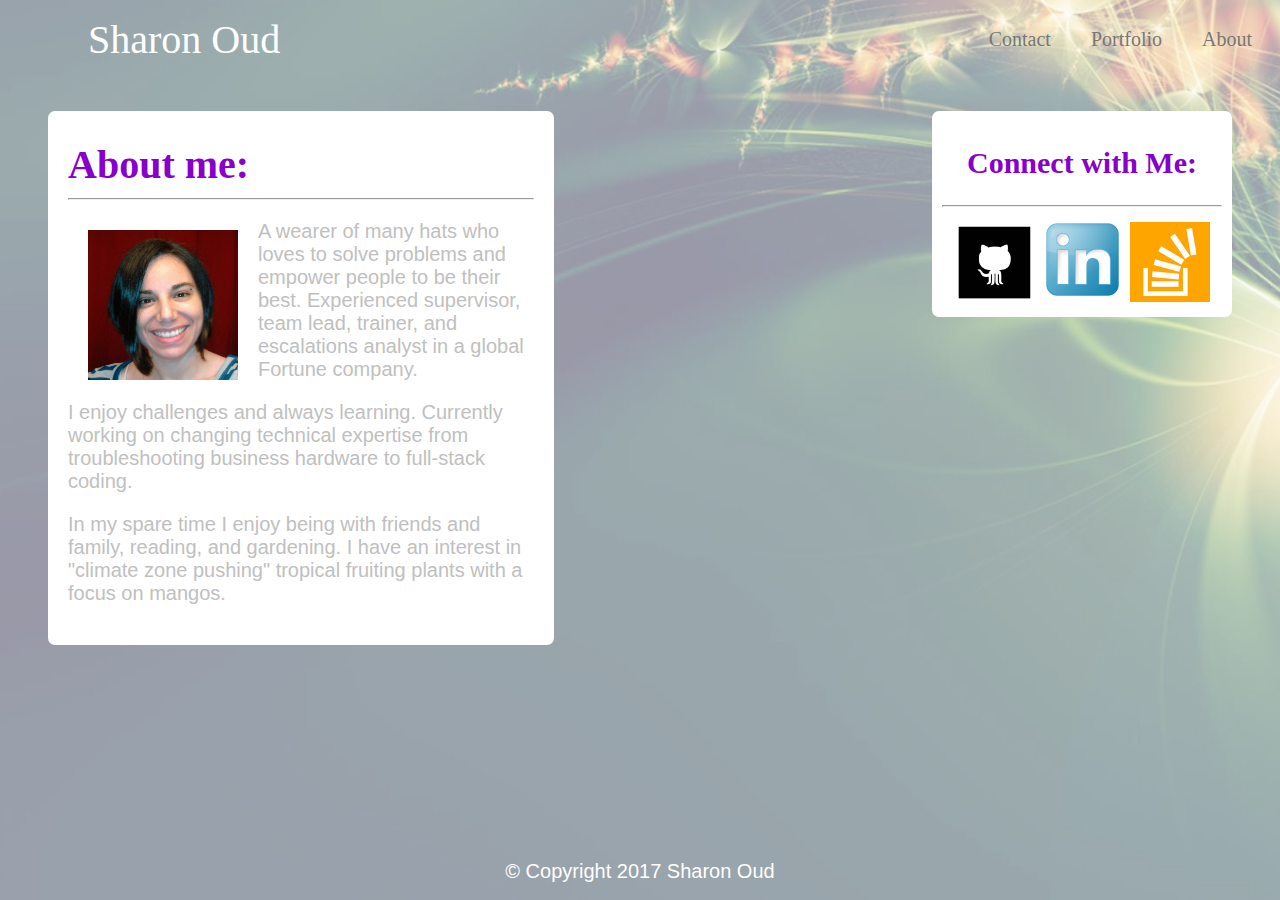
==== about.html @ d22d6183 "Homework 2" ====
<!-- Main page -->
<!DOCTYPE html>


<!-- Language information -->
<html lang="en-us">
	<head>
		<meta charset="utf-8">
		<title>Sharon.</title>
		<link rel="stylesheet" type="text/css" href="assets/css/style.css">
		<!-- <link rel="stylesheet" type="text/css" href="reset.css"> -->
	</head>



	<body>


<div>
  
		<!-- Main header, my name -->
			<header>
				Sharon Oud
			</header>

		<!-- Navigation bar -->
			<nav>
				<ul>
				  <li><a href="about.html">About</a></li>
				  <li><a href="portfolio.html">Portfolio</a></li>
				  <li><a href="contact.html">Contact</a></li>
				</ul>
			</nav>

</div>


<main>
	<article class="left">
		<!-- Headline -->
		<h1>
			About me:
		</h1>
				

		<hr>


	<!-- My picture -->
		<img id="myPicture" src="assets/images/Me.jpg" alt="Sharon's picture." >


	<!-- Info about me -->
		<p>
			A wearer of many hats who loves to solve problems and empower people to be their best. Experienced supervisor, team lead, trainer, and escalations analyst in a global Fortune company. 
		</p>

		<p>		

			I enjoy challenges and always learning.  Currently working on changing technical expertise from troubleshooting business hardware to full-stack coding.
		</p>

			
		<p>
			In my spare time I enjoy being with friends and family, reading, and gardening.  I have an interest in "climate zone pushing" tropical fruiting plants with a focus on mangos.
		</p>


		</article>

<!-- Connect links -->
	<section class="right">		
		<h2>Connect with Me:</h2>

		<hr>			

		<a href="https://github.com/TaysDragon" target="_blank" alt="Sharon's github page"><img src="assets/images/github.png" width="80 px" height="80 px"></a>
			
		<a href="https://www.linkedin.com/in/sharonoud/" target="_blank" alt="Sharon's LinkedIn page"><img src="assets/images/linkedin.ico" width="85 px" height="85 px"></a>

		<a href="http://stackoverflow.com/users/7687939/tay-and-the-dragon" target="_blank" alt="Sharon's stackoverflow page"><img src="assets/images/stackoverflow.ico"  width="80 px" height="80 px"></a>

			
	</section>

</main>


	<!-- Footer -->
	<footer>
		&copy; Copyright 2017 Sharon Oud
	</footer>





	</body>
---- assets/css/style.css ----
/** My CSS3 file **/

@font-face {
    font-family: 'fff_tusjbold';
    src: url('FFF_Tusj-webfont.eot');
    src: url('FFF_Tusj-webfont.eot?#iefix') format('embedded-opentype'),
         url('FFF_Tusj-webfont.woff') format('woff'),
         url('FFF_Tusj-webfont.ttf') format('truetype'),
         url('FFF_Tusj-webfont.svg#fff_tusjbold') format('svg');
    font-weight: normal;
    font-style: normal;

}


html { 
  background: url(../images/background2.jpg) no-repeat center center fixed; 
  background-color: rgba(255,255,255,0.6);
  background-blend-mode: lighten;
  -webkit-background-size: cover;
  -moz-background-size: cover;
  -o-background-size: cover;
  background-size: cover;
  z-index: 1;
}


body {
	font-family: 'Arial', 'Helvetica Neue', Helvetica, sans-serif;
	font-size: 20px;
}

header {
	float: left;
	margin-left: 40px;
	width: auto;
	font-family: 'Georgia', Times, Times New Roman, serif;	
	text-align: center;
	padding-top: 8px;
	padding-right: 40px;
	padding-bottom: 8px;
	padding-left: 40px;
	color: 	#ffffff;
	font-size: 2em;
	z-index: 200
}



nav {		
		
	font-family: 'Georgia', Times, Times New Roman, serif;
	font-size: 20px;	
	color: #ffffff;
    text-decoration: none;		
}

ul {
    list-style-type: none;
    margin: 0;
    padding: 0;    
    overflow: hidden;
    
}

li {
    float: right;
}

li a {
    display: block;
    color: #777777;
    padding: 20px;
    text-decoration: none;    
}

/* Change the link color on hover */
li a:hover {
    background-color: #99ddff;
}


h1 {
	clear: both;
	color: #8800cc;
	font-size: 2em;
	font-family: 'Georgia', Times, Times New Roman, serif;
}

h2 {
	color: #8800cc;
}


#myPicture {
	float: left;
	height: 150px;
	width: 150px;
	margin: 20px;
}

main {
	clear: both;
}

.left {  
    float: left;
    width: 40%;
    height: auto;
    padding: 20px;
    margin: 40px;
    background: #fff;
    border-radius:7px;
   -webkit-border-radius:7px;
   -moz-border-radius:7px;
    
}



.right {	
	float: right;
	background-color: #fff;
	font-family: 'Georgia', Times, Times New Roman, serif;
	font-size: 1em;
	color: #4aaaa5;
	width: 300px;
	height: auto;	
	margin: 40px;
	text-align: center;
	padding: 10px;
	 border-radius:7px;
   -webkit-border-radius:7px;
   -moz-border-radius:7px;
}

footer {
	position:absolute;
    right: 0;
    bottom: 20px;
    left: 0;
    width:100%;
    height:20px;   
	text-align: center;
	padding: 20px;
    color: #fff;
}



/* General Styles */

* {
   box-sizing:border-box;
   -webkit-box-sizing:border-box;
   -moz-box-sizing:border-box;
   -webkit-font-smoothing:antialiased;
   -moz-font-smoothing:antialiased;
   -o-font-smoothing:antialiased;
   font-smoothing:antialiased;
   text-rendering:optimizeLegibility;
}
body {
   color: #C0C0C0;
   font-family: Arial, san-serif;
}


#contact-form2 {
   float: right;
   background-color:rgba(72,72,72,0.7);
   padding: 10px 20px 30px 20px;
   margin-right: 60px;
   margin-top:30px;   
   border-radius:7px;
   -webkit-border-radius:7px;
   -moz-border-radius:7px;
}

/* Contact Form Styles */
h1 {
   margin: 10px 0 0 0;
}
h4{
   margin: 0 0 20px 0;
}
#contact-form {
   background-color:rgba(72,72,72,0.7);
   padding: 10px 20px 30px 20px;
   max-width:100%;
   float: left;
   left: 50%;
   position: absolute;
   margin-top:30px;
   margin-left: -260px;
   border-radius:7px;
   -webkit-border-radius:7px;
   -moz-border-radius:7px;
}
#contact-form input,   
#contact-form select,   
#contact-form textarea,   
#contact-form label { 
   font-size: 15px;  
   margin-bottom: 2px;
   font-family: Arial, san-serif;
} 
#contact-form input,   
#contact-form select,   
#contact-form textarea { 
   width:100%;
   background: #fff;
   border: 0; 
   -moz-border-radius: 4px;  
   -webkit-border-radius: 4px;  
   border-radius: 4px;
   margin-bottom: 25px;  
   padding: 5px;  
}  
#contact-form input:focus,   
#contact-form select:focus,   
#contact-form textarea:focus {  
   background-color: #E5E6E7; 
}  
#contact-form textarea {
   width:100%;
   height: 150px;
}
#contact-form button[type="submit"] {
   cursor:pointer;
   width:100%;
   border:none;
   background:#991D57;
   background-image:linear-gradient(bottom, #8C1C50 0%, #991D57 52%);
   background-image:-moz-linear-gradient(bottom, #8C1C50 0%, #991D57 52%);
   background-image:-webkit-linear-gradient(bottom, #8C1C50 0%, #991D57 52%);
   color:#FFF;
   margin:0 0 5px;
   padding:10px;
   border-radius:5px;
}
#contact-form button[type="submit"]:hover {
   background-image:linear-gradient(bottom, #9C215A 0%, #A82767 52%);
   background-image:-moz-linear-gradient(bottom, #9C215A 0%, #A82767 52%);
   background-image:-webkit-linear-gradient(bottom, #9C215A 0%, #A82767 52%);
   -webkit-transition:background 0.3s ease-in-out;
   -moz-transition:background 0.3s ease-in-out;
   transition:background-color 0.3s ease-in-out;
}
#contact-form button[type="submit"]:active {
   box-shadow:inset 0 1px 3px rgba(0,0,0,0.5);
}
input:required, textarea:required {  
   box-shadow: none;
   -moz-box-shadow: none;  
   -webkit-box-shadow: none;  
   -o-box-shadow: none;  
} 
#contact-form .required {  
   font-weight:bold;  
   color: #E5E6E7;      
}

/* Hide success/failure message
   (especially since the php is missing) */
#failure, #success {
   color: #6EA070; 
   display:none;  
}

/* Make form look nice on smaller screens */
@media only screen and (max-width: 580px) {
   #contact-form{
      left: 3%;
      margin-right: 3%;
      width: 88%;
      margin-left: 0;
      padding-left: 3%;
      padding-right: 3%;
   }
}
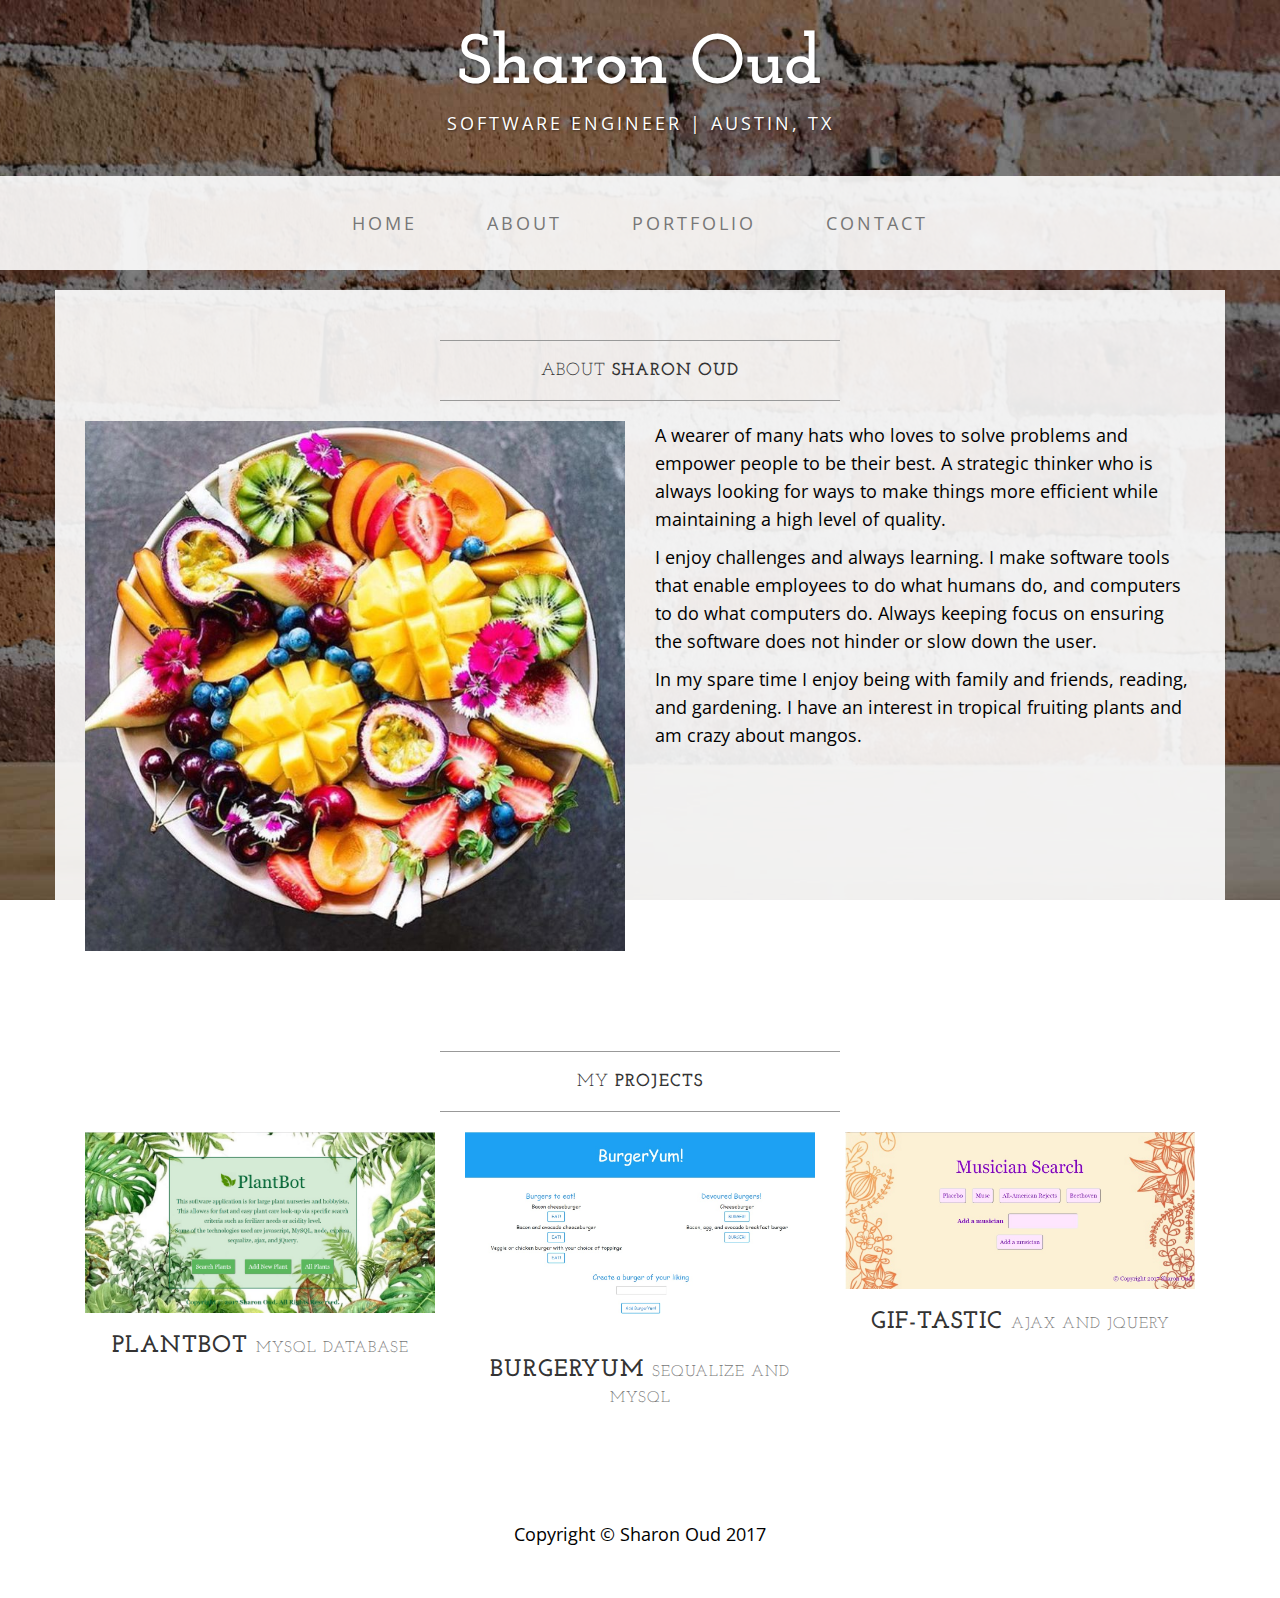
==== commit 058d818b: "for live deployment" ====
--- a/about.html
+++ b/about.html
@@ -1,98 +1,138 @@
-<!-- Main page -->
 <!DOCTYPE html>
+<html lang="en">
 
+<head>
+    <meta charset="utf-8">
+    <meta http-equiv="X-UA-Compatible" content="IE=edge">
+    <meta name="viewport" content="width=device-width, initial-scale=1">
+    <meta name="description" content="">
+    <meta name="author" content="">
+    <title>About Sharon.</title>
+    <link rel="shortcut icon" href="favicon.ico" type="icon">
+    <!-- Bootstrap Core CSS -->
+    <link href="css/bootstrap.min.css" rel="stylesheet">
+    <!-- Custom CSS -->
+    <link href="css/business-casual.css" rel="stylesheet">
+    <!-- Fonts -->
+    <link href="https://fonts.googleapis.com/css?family=Open+Sans:300italic,400italic,600italic,700italic,800italic,400,300,600,700,800" rel="stylesheet" type="text/css">
+    <link href="https://fonts.googleapis.com/css?family=Josefin+Slab:100,300,400,600,700,100italic,300italic,400italic,600italic,700italic" rel="stylesheet" type="text/css">
+    <!-- HTML5 Shim and Respond.js IE8 support of HTML5 elements and media queries -->
+    <!-- WARNING: Respond.js doesn't work if you view the page via file:// -->
+    <!--[if lt IE 9]>
+        <script src="https://oss.maxcdn.com/libs/html5shiv/3.7.0/html5shiv.js"></script>
+        <script src="https://oss.maxcdn.com/libs/respond.js/1.4.2/respond.min.js"></script>
+    <![endif]-->
+</head>
 
-<!-- Language information -->
-<html lang="en-us">
-	<head>
-		<meta charset="utf-8">
-		<title>Sharon.</title>
-		<link rel="stylesheet" type="text/css" href="assets/css/style.css">
-		<!-- <link rel="stylesheet" type="text/css" href="reset.css"> -->
-	</head>
+<body>
+    <div class="brand">Sharon Oud</div>
+    <div class="address-bar">Software Engineer | Austin, TX</div>
+    <!-- Navigation -->
+    <nav class="navbar navbar-default" role="navigation">
+        <div class="container">
+            <!-- Brand and toggle get grouped for better mobile display -->
+            <div class="navbar-header">
+                <button type="button" class="navbar-toggle" data-toggle="collapse" data-target="#bs-example-navbar-collapse-1">
+                    <span class="sr-only">Toggle navigation</span>
+                    <span class="icon-bar"></span>
+                    <span class="icon-bar"></span>
+                    <span class="icon-bar"></span>
+                </button>
+                <!-- navbar-brand is hidden on larger screens, but visible when the menu is collapsed -->
+                <a class="navbar-brand" href="index.html">Sharon Oud</a>
+            </div>
+            <!-- Collect the nav links, forms, and other content for toggling -->
+            <div class="collapse navbar-collapse" id="bs-example-navbar-collapse-1">
+                <ul class="nav navbar-nav">
+                    <li>
+                        <a href="index.html">Home</a>
+                    </li>
+                    <li>
+                        <a href="about.html">About</a>
+                    </li>
+                    <li>
+                        <a href="portfolio.html">Portfolio</a>
+                    </li>
+                    <li>
+                        <a href="contact.html">Contact</a>
+                    </li>
+                </ul>
+            </div>
+            <!-- /.navbar-collapse -->
+        </div>
+        <!-- /.container -->
+    </nav>
+    <div class="container">
+        <div class="row">
+            <div class="box">
+                <div class="col-lg-12">
+                    <hr>
+                    <h2 class="intro-text text-center">About
+                        <strong>Sharon Oud</strong>
+                    </h2>
+                    <hr>
+                </div>
+                <div class="col-md-6">
+                    <img class="img-responsive img-border-left" src="img/tropicalFruit.jpg" alt="">
+                </div>
+                <div class="col-md-6">
+                    <p>A wearer of many hats who loves to solve problems and empower people to be their best. A strategic thinker who is always looking for ways to make things more efficient while maintaining a high level of quality.</p>
+                    <p>I enjoy challenges and always learning. I make software tools that enable employees to do what humans do, and computers to do what computers do. Always keeping focus on ensuring the software does not hinder or slow down the user.</p>
+                    <p>In my spare time I enjoy being with family and friends, reading, and gardening. I have an interest in tropical fruiting plants and am crazy about mangos.</p>
+                </div>
+                <div class="clearfix"></div>
+            </div>
+        </div>
+        <div class="row">
+            <div class="box">
+                <div class="col-lg-12">
+                    <hr>
+                    <h2 class="intro-text text-center">My
+                        <strong>Projects</strong>
+                    </h2>
+                    <hr>
+                </div>
+                <div class="col-sm-4 text-center">
+                    <a href="https://github.com/TaysDragon/PlantBot" target="_blank"><img class="img-responsive" src="img/PlantBot.jpg" alt="PlantBot"></a>
+                    <h3>PlantBot
+                        <small>MySQL database</small>
+                    </h3>
+                </div>
+                <div class="col-sm-4 text-center">
+                    <a href="https://github.com/TaysDragon/BurgerYum" target="_blank"><img class="img-responsive" src="img/BurgerYum.jpg" alt="Burgery-Yum"></a>
+                    <h3>BurgerYum
+                        <small>Sequalize and mySQL</small>
+                    </h3>
+                </div>
+                <div class="col-sm-4 text-center">
+                    <a href="http://giph-tastic.herokuapp.com/" target="_blank"><img class="img-responsive"  src="img/giph-tastic.jpg" width="450 " height="750 " alt="giph-tastic.jpg"></a>
+                    <h3>Gif-Tastic
+                        <small>AJAX and JQuery</small>
+                    </h3>
+                </div>
+                <div class="clearfix "></div>
+            </div>
+        </div>
 
+    </div>
+    <!-- /.container -->
 
+    <footer>
+        <div class="container ">
+            <div class="row ">
+                <div class="col-lg-12 text-center ">
+                    <p>Copyright &copy; Sharon Oud 2017</p>
+                </div>
+            </div>
+        </div>
+    </footer>
 
-	<body>
+    <!-- jQuery -->
+    <script src="js/jquery.js "></script>
 
+    <!-- Bootstrap Core JavaScript -->
+    <script src="js/bootstrap.min.js "></script>
 
-<div>
-  
-		<!-- Main header, my name -->
-			<header>
-				Sharon Oud
-			</header>
+</body>
 
-		<!-- Navigation bar -->
-			<nav>
-				<ul>
-				  <li><a href="about.html">About</a></li>
-				  <li><a href="portfolio.html">Portfolio</a></li>
-				  <li><a href="contact.html">Contact</a></li>
-				</ul>
-			</nav>
-
-</div>
-
-
-<main>
-	<article class="left">
-		<!-- Headline -->
-		<h1>
-			About me:
-		</h1>
-				
-
-		<hr>
-
-
-	<!-- My picture -->
-		<img id="myPicture" src="assets/images/Me.jpg" alt="Sharon's picture." >
-
-
-	<!-- Info about me -->
-		<p>
-			A wearer of many hats who loves to solve problems and empower people to be their best. Experienced supervisor, team lead, trainer, and escalations analyst in a global Fortune company. 
-		</p>
-
-		<p>		
-
-			I enjoy challenges and always learning.  Currently working on changing technical expertise from troubleshooting business hardware to full-stack coding.
-		</p>
-
-			
-		<p>
-			In my spare time I enjoy being with friends and family, reading, and gardening.  I have an interest in "climate zone pushing" tropical fruiting plants with a focus on mangos.
-		</p>
-
-
-		</article>
-
-<!-- Connect links -->
-	<section class="right">		
-		<h2>Connect with Me:</h2>
-
-		<hr>			
-
-		<a href="https://github.com/TaysDragon" target="_blank" alt="Sharon's github page"><img src="assets/images/github.png" width="80 px" height="80 px"></a>
-			
-		<a href="https://www.linkedin.com/in/sharonoud/" target="_blank" alt="Sharon's LinkedIn page"><img src="assets/images/linkedin.ico" width="85 px" height="85 px"></a>
-
-		<a href="http://stackoverflow.com/users/7687939/tay-and-the-dragon" target="_blank" alt="Sharon's stackoverflow page"><img src="assets/images/stackoverflow.ico"  width="80 px" height="80 px"></a>
-
-			
-	</section>
-
-</main>
-
-
-	<!-- Footer -->
-	<footer>
-		&copy; Copyright 2017 Sharon Oud
-	</footer>
-
-
-
-
-
-	</body>+</html>
--- a/css/business-casual.css
+++ b/css/business-casual.css
@@ -0,0 +1,192 @@
+/*!
+ * Start Bootstrap - Business Casual (http://startbootstrap.com/)
+ * Copyright 2013-2016 Start Bootstrap
+ * Licensed under MIT (https://github.com/BlackrockDigital/startbootstrap/blob/gh-pages/LICENSE)
+ */
+
+body {
+    font-family: "Open Sans","Helvetica Neue",Helvetica,Arial,sans-serif;
+    background: url('../img/bg.jpg') no-repeat center center fixed;
+    -webkit-background-size: cover;
+    -moz-background-size: cover;
+    background-size: cover;
+    -o-background-size: cover;
+}
+
+h1,
+h2,
+h3,
+h4,
+h5,
+h6 {
+    text-transform: uppercase;
+    font-family: "Josefin Slab","Helvetica Neue",Helvetica,Arial,sans-serif;
+    font-weight: 700;
+    letter-spacing: 1px;
+}
+
+p {
+    font-size: 1.25em;
+    line-height: 1.6;
+    color: #000;
+}
+
+hr {
+    max-width: 400px;
+    border-color: #999999;
+}
+
+.brand,
+.address-bar {
+    display: none;
+}
+
+.navbar-brand {
+    text-transform: uppercase;
+    font-weight: 900;
+    letter-spacing: 2px;
+}
+
+.navbar-nav {
+    text-transform: uppercase;
+    font-weight: 400;
+    letter-spacing: 3px;
+}
+
+.img-full {
+    min-width: 100%;
+}
+
+.brand-before,
+.brand-name {
+    text-transform: capitalize;
+}
+
+.brand-before {
+    margin: 15px 0;
+}
+
+.brand-name {
+    margin: 0;
+    font-size: 4em;
+}
+
+.tagline-divider {
+    margin: 15px auto 3px;
+    max-width: 250px;
+    border-color: #999999;
+}
+
+.box {
+    margin-bottom: 20px;
+    padding: 30px 15px;
+    background: #fff;
+    background: rgba(255,255,255,0.9);
+}
+
+.intro-text {
+    text-transform: uppercase;
+    font-size: 1.25em;
+    font-weight: 400;
+    letter-spacing: 1px;
+}
+
+.img-border {
+    float: none;
+    margin: 0 auto 0;
+    border: #999999 solid 1px;
+}
+
+.img-left {
+    float: none;
+    margin: 0 auto 0;
+}
+
+footer {
+    background: #fff;
+    background: rgba(255,255,255,0.9);
+}
+
+footer p {
+    margin: 0;
+    padding: 50px 0;
+}
+
+@media screen and (min-width:768px) {
+    .brand {
+        display: inherit;
+        margin: 0;
+        padding: 30px 0 10px;
+        text-align: center;
+        text-shadow: 1px 1px 2px rgba(0,0,0,0.5);
+        font-family: "Josefin Slab","Helvetica Neue",Helvetica,Arial,sans-serif;
+        font-size: 5em;
+        font-weight: 700;
+        line-height: normal;
+        color: #fff;
+    }
+
+    .top-divider {
+        margin-top: 0;
+    }
+
+    .img-left {
+        float: left;
+        margin-right: 25px;
+    }
+
+    .address-bar {
+        display: inherit;
+        margin: 0;
+        padding: 0 0 40px;
+        text-align: center;
+        text-shadow: 1px 1px 2px rgba(0,0,0,0.5);
+        text-transform: uppercase;
+        font-size: 1.25em;
+        font-weight: 400;
+        letter-spacing: 3px;
+        color: #fff;
+    }
+
+    .navbar {
+        border-radius: 0;
+    }
+
+    .navbar-header {
+        display: none;
+    }
+
+    .navbar {
+        min-height: 0;
+    }
+
+    .navbar-default {
+        border: none;
+        background: #fff;
+        background: rgba(255,255,255,0.9);
+    }
+
+    .nav>li>a {
+        padding: 35px;
+    }
+
+    .navbar-nav>li>a {
+        line-height: normal;
+    }
+
+    .navbar-nav {
+        display: table;
+        float: none;
+        margin: 0 auto;
+        table-layout: fixed;
+        font-size: 1.25em;
+    }
+}
+
+@media screen and (min-width:1200px) {
+    .box:after {
+        content: '';
+        display: table;
+        clear: both;
+    }
+}